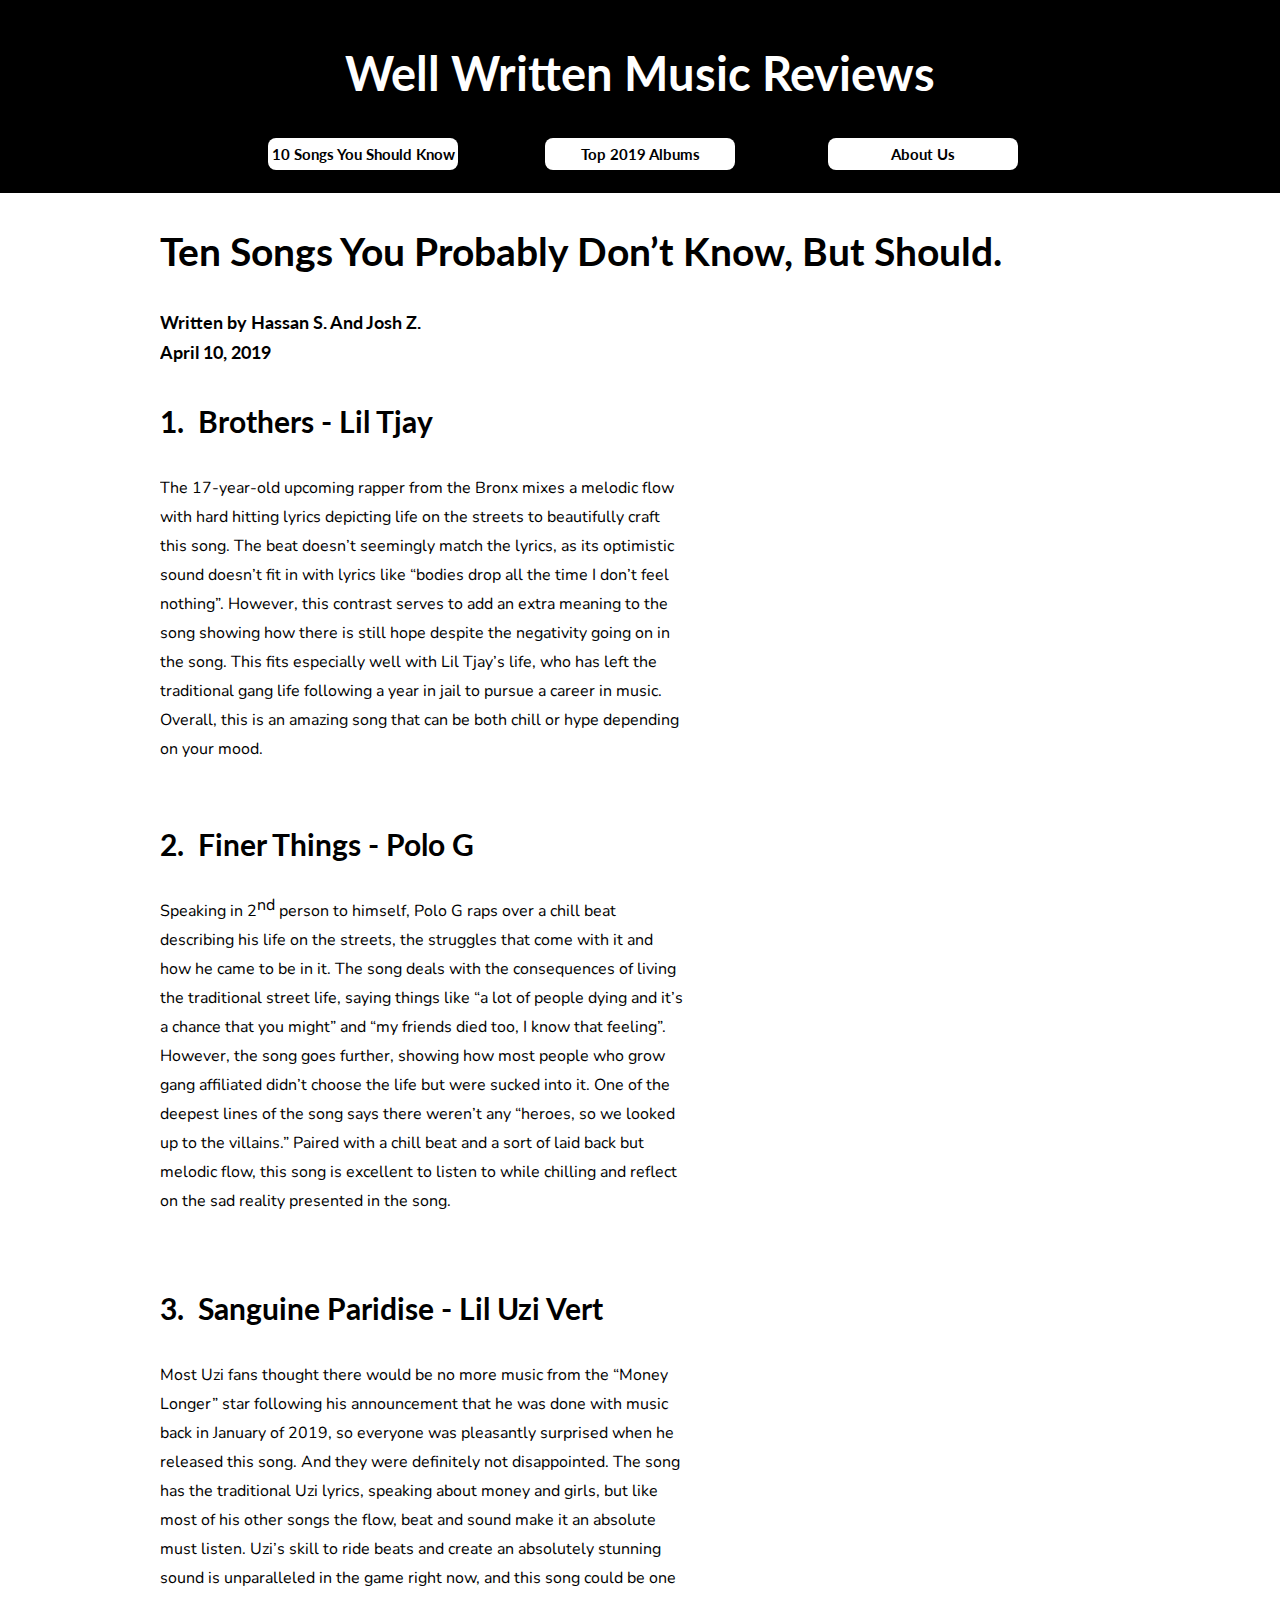
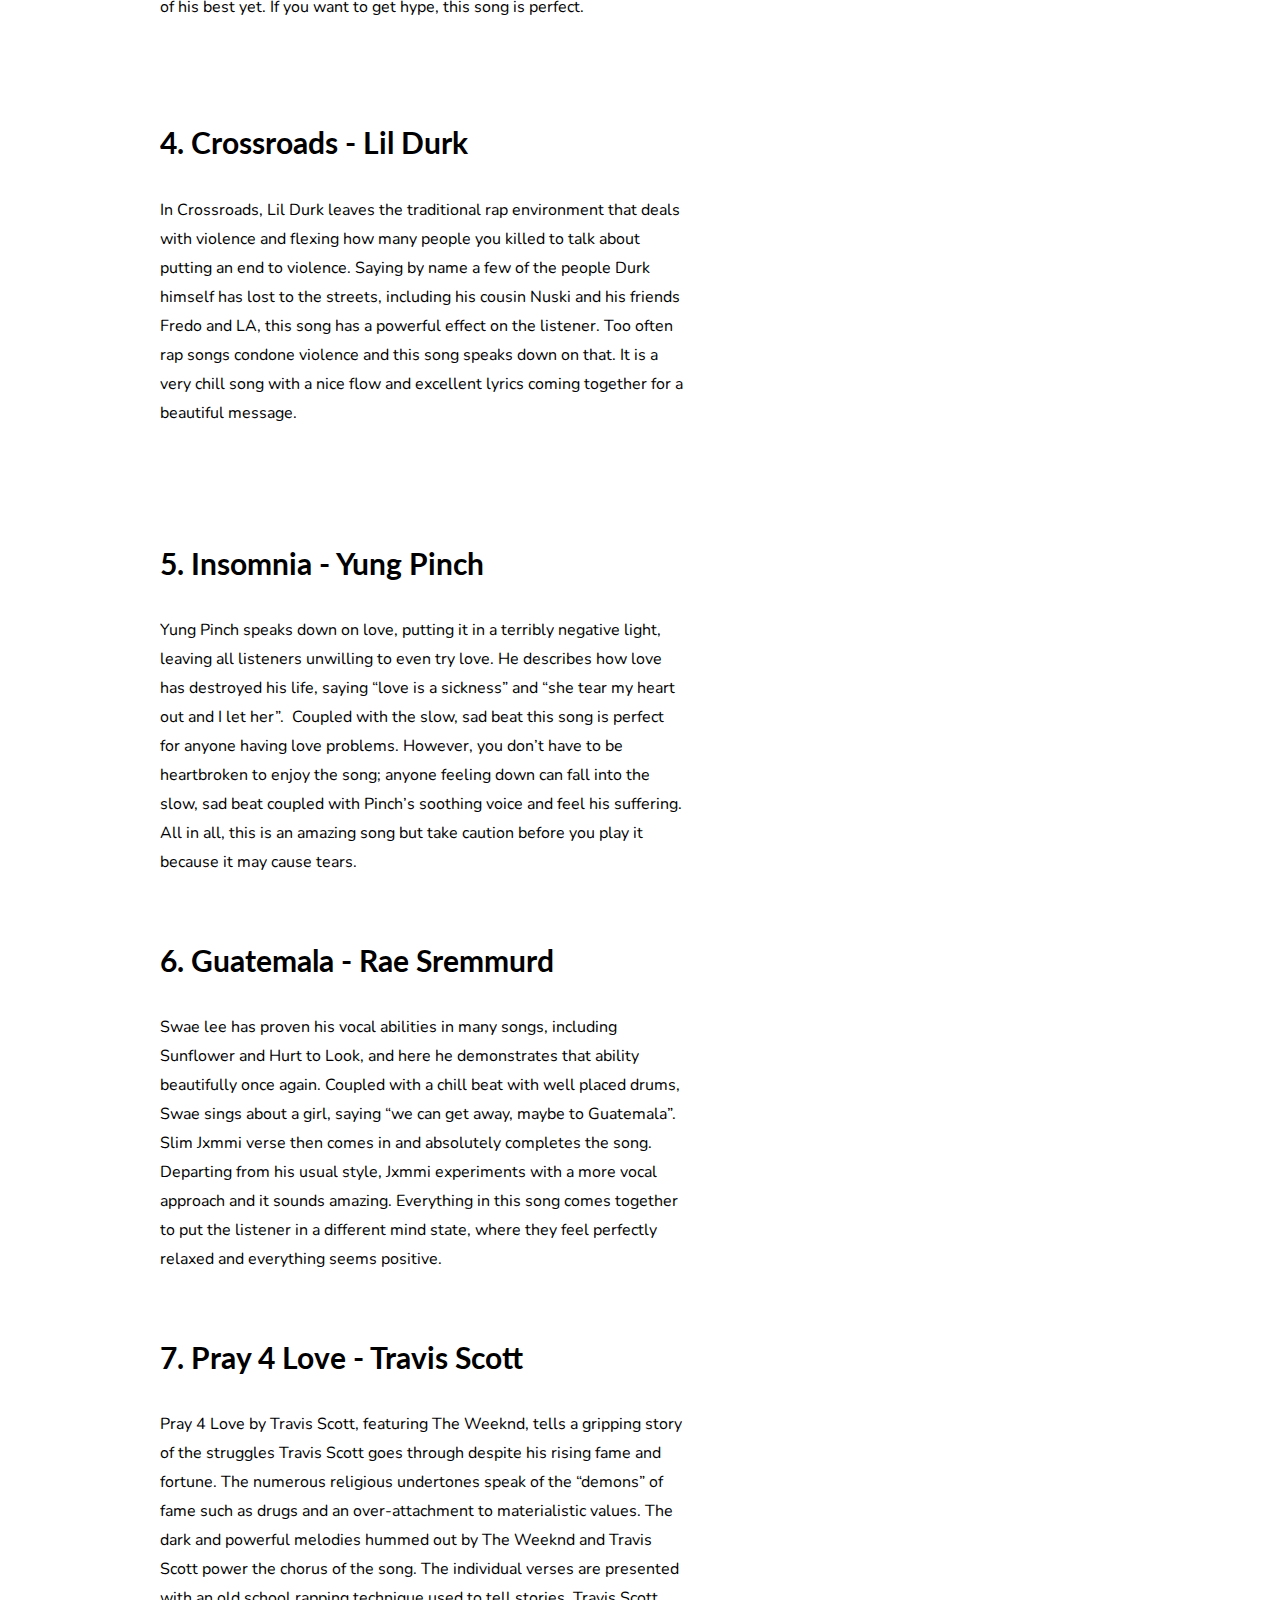
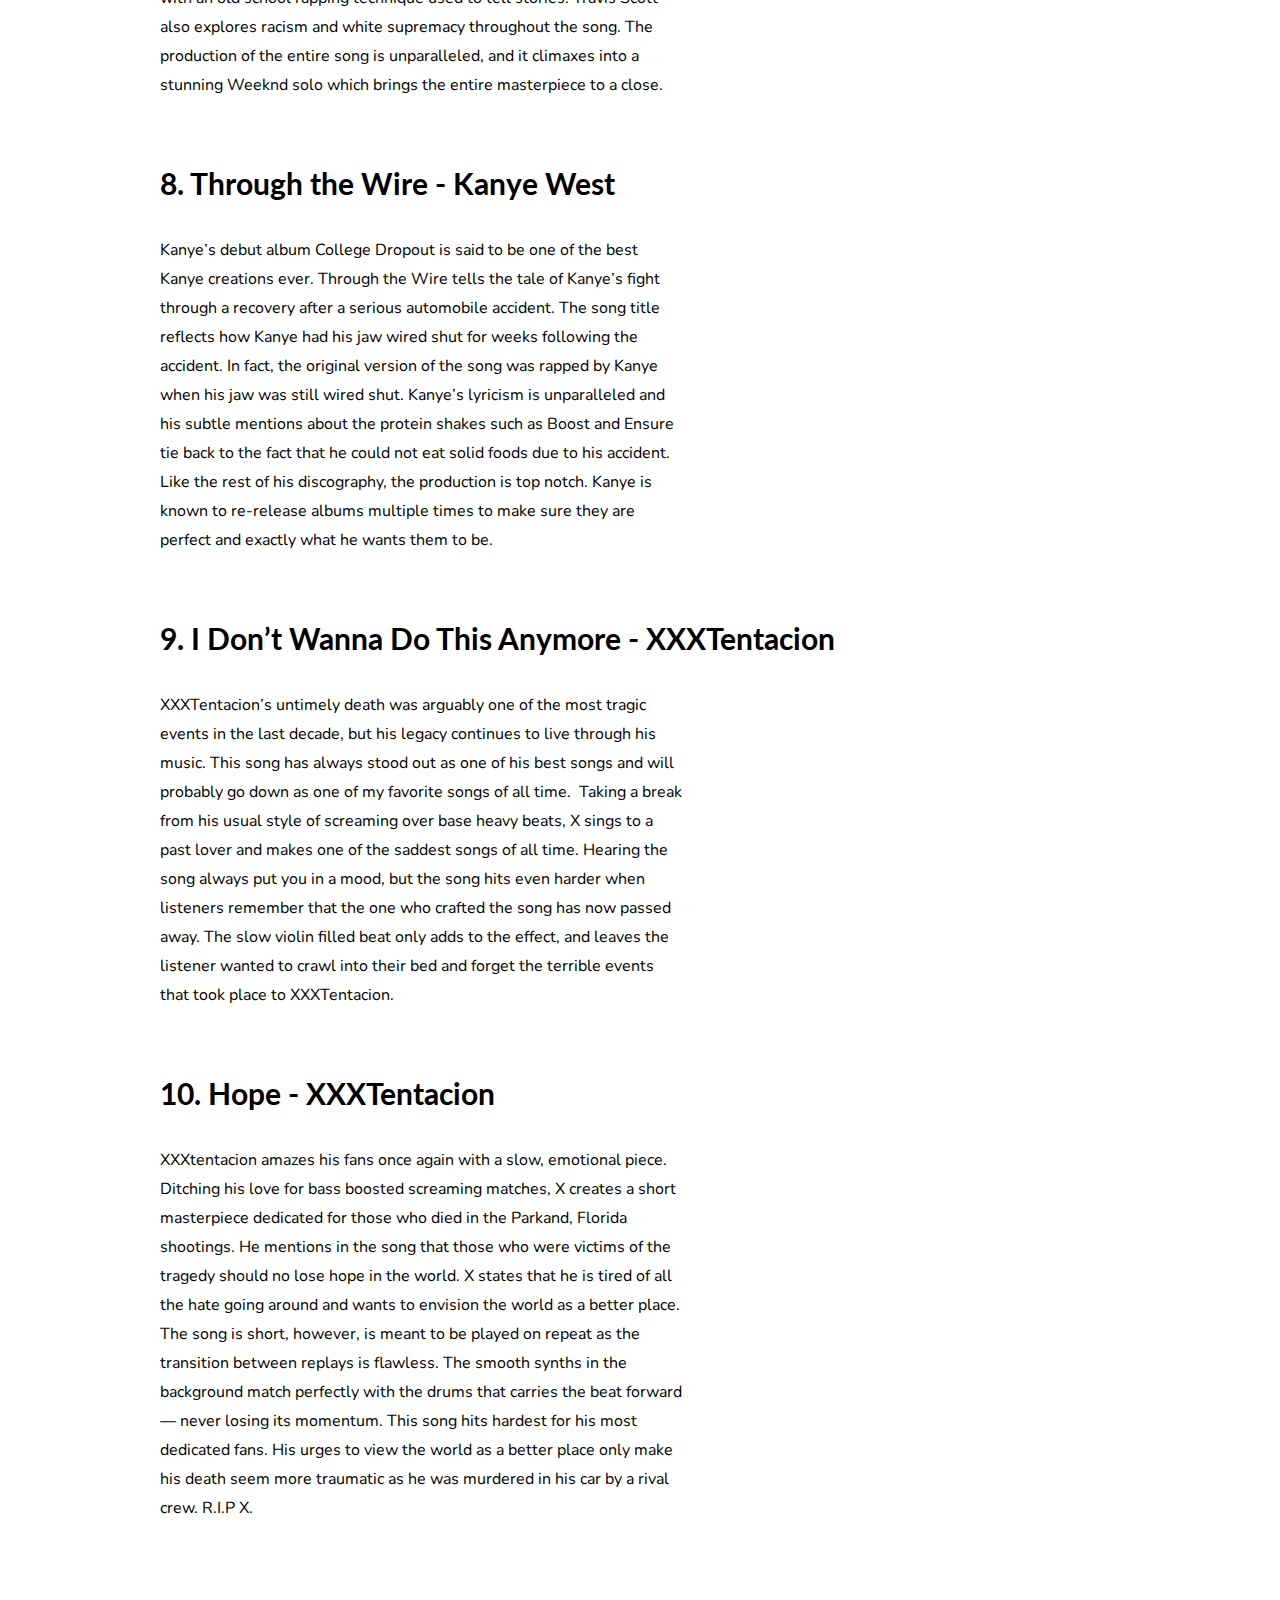
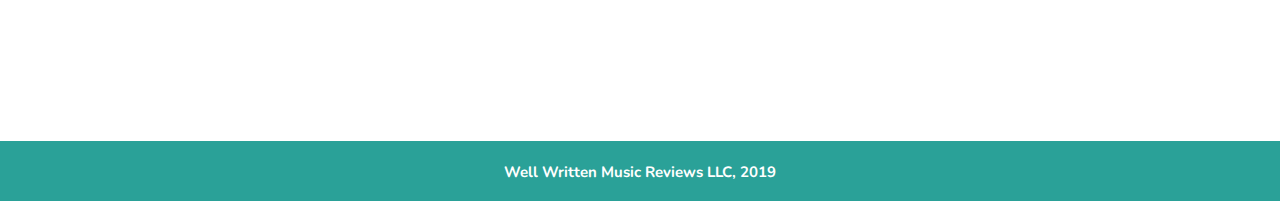
==== index.html @ f55285a4 "Add files via upload" ====
<!DOCTYPE html>
<html>
<head>
<meta charset="UTF-8">
<meta name="referrer" content="origin">
<meta name="viewport" content="width=960">
<link rel="stylesheet" type="text/css" href="https://fonts.googleapis.com/css?family=Nunito:400,700%7CLato:700&amp;subset=all">
<title>Home</title>
<link rel="stylesheet" type="text/css" href="css/site.20190430232224.css">
<!--[if lte IE 7]>
<link rel="stylesheet" type="text/css" href="css/site.20190430232224-lteIE7.css">
<![endif]-->
</head>
<body id="body">
<div class="vis pos size cont">
<div class="vis pos size cont-2">
<div class="vis pos size cont-3">
<div class="pos-2 vis-2 section">
<div class="vis-3 pos-3 size-2 cont-4">
<p class="para"><span class="font">Well Written Music Reviews</span></p>
</div>
<div class="vis pos-4 size-3 cont-5">
<div class="vis pos-5 size-4 cont-6">
<a class="button vis-4 pos-6 size-5 font-2" href="page-2.html">Top 2019 Albums</a>
</div>
<div class="vis pos-7 size-4 cont-7">
<a class="button-2 vis-4 pos-6 size-5 font-2" href="page-3.html">About Us</a>
</div>
</div>
</div>
</div>
</div>
<div class="pos-8 vis-2 section-2">
<div class="vis pos-9 size-4 cont-8">
<a class="button-3 vis-4 pos-6 size-5 font-2" href="#">10 Songs You Should Know</a>
</div>
</div>
</div>
<div class="pos-10 vis-2 section-2">
<div class="vis-3 pos-5 size-6 cont-9">
<p class="para-2"><span class="font-3">Ten Songs You Probably Don&rsquo;t Know, But Should.</span></p>
</div>
<div class="vis-3 pos-11 size-7 cont-10">
<p class="para-2"><span class="font-4">Written by Hassan S. And Josh Z.</span></p>
<p class="para-2"><span class="font-4">April 10, 2019</span></p>
</div>
<div class="vis pos-12 size-8 cont-11">
<div class="vis-3 pos-5 size-9 cont-5">
<p class="para-2"><span class="font-5">1.&nbsp; Brothers - Lil Tjay</span></p>
</div>
<div class="vis pos-13 size-10 cont-12">
<div class="vis-3 pos-5 size-11 cont-13">
<p class="para-2"><span class="font-6">The 17-year-old upcoming rapper from the Bronx mixes a melodic flow with hard hitting lyrics depicting life on the streets to beautifully craft this song. The beat doesn&rsquo;t seemingly match the lyrics, as its optimistic sound doesn&rsquo;t fit in with lyrics like &ldquo;bodies drop all the time I don&rsquo;t feel nothing&rdquo;. However, this contrast serves to add an extra meaning to the song showing how there is still hope despite the negativity going on in the song. This fits especially well with Lil Tjay&rsquo;s life, who has left the traditional gang life following a year in jail to pursue a career in music. Overall, this is an amazing song that can be both chill or hype depending on your mood.&nbsp;</span></p>
</div>
<div class="vis pos-14 size-12 cont-13">
<div class="wrapper">
<iframe allow="autoplay *; encrypted-media *;" frameborder="0" height="300" style="width:100%;max-width:400px;overflow:hidden;background:transparent;" sandbox="allow-forms allow-popups allow-same-origin allow-scripts allow-storage-access-by-user-activation allow-top-navigation-by-user-activation" src="https://embed.music.apple.com/us/album/brothers-single/1440224888"></iframe>
</div>
</div>
</div>
<div class="vis pos-15 size-13 cont-5">
<div class="vis-3 pos-5 size-9 cont-5">
<p class="para-2"><span class="font-5">2.&nbsp; Finer Things - Polo G</span></p>
</div>
<div class="vis pos-13 size-14 cont-12">
<div class="vis-3 pos-5 size-15 cont-13">
<p class="para-2"><span class="font-6">Speaking in 2</span><span class="font-8"><sup class="font-7">nd</span><span class="font-6"> person to himself, Polo G raps over a chill beat describing his life on the streets, the struggles that come with it and how he came to be in it. The song deals with the consequences of living the traditional street life, saying things like &ldquo;a lot of people dying and it&rsquo;s a chance that you might&rdquo; and &ldquo;my friends died too, I know that feeling&rdquo;. However, the song goes further, showing how most people who grow gang affiliated didn&rsquo;t choose the life but were sucked into it. One of the deepest lines of the song says there weren&rsquo;t any &ldquo;heroes, so we looked up to the villains.&rdquo; Paired with a chill beat and a sort of laid back but melodic flow, this song is excellent to listen to while chilling and reflect on the sad reality presented in the song.&nbsp;</span></p>
</div>
<div class="vis pos-14 size-12 cont-13">
<div class="wrapper">
<iframe allow="autoplay *; encrypted-media *;" frameborder="0" height="300" style="width:100%;max-width:400px;overflow:hidden;background:transparent;" sandbox="allow-forms allow-popups allow-same-origin allow-scripts allow-storage-access-by-user-activation allow-top-navigation-by-user-activation" src="https://embed.music.apple.com/us/album/finer-things-single/1443891444"></iframe>
</div>
</div>
</div>
</div>
<div class="vis pos-16 size-16 cont-5">
<div class="vis-3 pos-5 size-17 cont-5">
<p class="para-2"><span class="font-5">3.&nbsp; Sanguine Paridise - Lil Uzi Vert</span></p>
</div>
<div class="vis pos-11 size-18 cont-12">
<div class="vis-3 pos-5 size-19 cont-13">
<p class="para-2"><span class="font-6">Most Uzi fans thought there would be no more music from the &ldquo;Money Longer&rdquo; star following his announcement that he was done with music back in January of 2019, so everyone was pleasantly surprised when he released this song. And they were definitely not disappointed. The song has the traditional Uzi lyrics, speaking about money and girls, but like most of his other songs the flow, beat and sound make it an absolute must listen. Uzi&rsquo;s skill to ride beats and create an absolutely stunning sound is unparalleled in the game right now, and this song could be one of his best yet. If you want to get hype, this song is perfect.&nbsp;&nbsp;</span></p>
</div>
<div class="vis pos-14 size-12 cont-13">
<div class="wrapper">
<iframe allow="autoplay *; encrypted-media *;" frameborder="0" height="300" style="width:100%;max-width:400px;overflow:hidden;background:transparent;" sandbox="allow-forms allow-popups allow-same-origin allow-scripts allow-storage-access-by-user-activation allow-top-navigation-by-user-activation" src="https://embed.music.apple.com/us/album/sanguine-paradise-single/1459322716"></iframe>
</div>
</div>
</div>
</div>
<div class="vis pos-17 size-20 cont-5">
<div class="vis-3 pos-5 size-21 cont-5">
<p class="para-2"><span class="font-5">4. Crossroads - Lil Durk</span></p>
</div>
<div class="vis pos-11 size-22 cont-12">
<div class="vis-3 pos-5 size-23 cont-13">
<p class="para-2"><span class="font-6">In Crossroads, Lil Durk leaves the traditional rap environment that deals with violence and flexing how many people you killed to talk about putting an end to violence. Saying by name a few of the people Durk himself has lost to the streets, including his cousin Nuski and his friends Fredo and LA, this song has a powerful effect on the listener. Too often rap songs condone violence and this song speaks down on that. It is a very chill song with a nice flow and excellent lyrics coming together for a beautiful message.</span></p>
</div>
<div class="vis pos-14 size-24 cont-13">
<div class="wrapper-2">
<iframe allow="autoplay *; encrypted-media *;" frameborder="0" height="150" style="width:100%;max-width:400px;overflow:hidden;background:transparent;" sandbox="allow-forms allow-popups allow-same-origin allow-scripts allow-storage-access-by-user-activation allow-top-navigation-by-user-activation" src="https://embed.music.apple.com/us/album/crossroads/1364764132?i=1364764191"></iframe>
</div>
</div>
</div>
</div>
<div class="vis pos-18 size-16 cont-5">
<div class="vis-3 pos-5 size-17 cont-5">
<p class="para-2"><span class="font-5">5. Insomnia - Yung Pinch</span></p>
</div>
<div class="vis pos-11 size-18 cont-12">
<div class="vis-3 pos-5 size-19 cont-13">
<p class="para-2"><span class="font-6">Yung Pinch speaks down on love, putting it in a terribly negative light, leaving all listeners unwilling to even try love. He describes how love has destroyed his life, saying &ldquo;love is a sickness&rdquo; and &ldquo;she tear my heart out and I let her&rdquo;.&nbsp; Coupled with the slow, sad beat this song is perfect for anyone having love problems. However, you don&rsquo;t have to be heartbroken to enjoy the song; anyone feeling down can fall into the slow, sad beat coupled with Pinch&rsquo;s soothing voice and feel his suffering. All in all, this is an amazing song but take caution before you play it because it may cause tears.&nbsp;</span></p>
</div>
<div class="vis pos-14 size-24 cont-13">
<div class="wrapper-2">
<iframe allow="autoplay *; encrypted-media *;" frameborder="0" height="150" style="width:100%;max-width:400px;overflow:hidden;background:transparent;" sandbox="allow-forms allow-popups allow-same-origin allow-scripts allow-storage-access-by-user-activation allow-top-navigation-by-user-activation" src="https://embed.music.apple.com/us/album/insomnia/1434076411?i=1434076751"></iframe>
</div>
</div>
</div>
</div>
<div class="vis pos-5 size-16 cont-5">
<div class="vis-3 pos-5 size-17 cont-5">
<p class="para-2"><span class="font-5">6. Guatemala - Rae Sremmurd</span></p>
</div>
<div class="vis pos-11 size-18 cont-12">
<div class="vis-3 pos-5 size-19 cont-13">
<p class="para-2"><span class="font-6">Swae lee has proven his vocal abilities in many songs, including Sunflower and Hurt to Look, and here he demonstrates that ability beautifully once again. Coupled with a chill beat with well placed drums, Swae sings about a girl, saying &ldquo;we can get away, maybe to Guatemala&rdquo;. Slim Jxmmi verse then comes in and absolutely completes the song. Departing from his usual style, Jxmmi experiments with a more vocal approach and it sounds amazing. Everything in this song comes together to put the listener in a different mind state, where they feel perfectly relaxed and everything seems positive.&nbsp;&nbsp;&nbsp;</span></p>
</div>
<div class="vis pos-14 size-24 cont-13">
<div class="wrapper-2">
<iframe allow="autoplay *; encrypted-media *;" frameborder="0" height="150" style="width:100%;max-width:400px;overflow:hidden;background:transparent;" sandbox="allow-forms allow-popups allow-same-origin allow-scripts allow-storage-access-by-user-activation allow-top-navigation-by-user-activation" src="https://embed.music.apple.com/us/album/guatemala-from-swaecation/1377930561?i=1377930899"></iframe>
</div>
</div>
</div>
</div>
<div class="vis pos-5 size-25 cont-5">
<div class="vis-3 pos-5 size-17 cont-5">
<p class="para-2"><span class="font-5">7. Pray 4 Love - Travis Scott</span></p>
</div>
<div class="vis pos-11 size-26 cont-12">
<div class="vis-3 pos-5 size-27 cont-13">
<p class="para-2"><span class="font-6">Pray 4 Love by Travis Scott, featuring The Weeknd, tells a gripping story of the struggles Travis Scott goes through despite his rising fame and fortune. The numerous religious undertones speak of the &ldquo;demons&rdquo; of fame such as drugs and an over-attachment to materialistic values. The dark and powerful melodies hummed out by The Weeknd and Travis Scott power the chorus of the song. The individual verses are presented with an old school rapping technique used to tell stories. Travis Scott also explores racism and white supremacy throughout the song. The production of the entire song is unparalleled, and it climaxes into a stunning Weeknd solo which brings the entire masterpiece to a close.</span></p>
</div>
<div class="vis pos-14 size-24 cont-13">
<div class="wrapper-2">
<iframe allow="autoplay *; encrypted-media *;" frameborder="0" height="150" style="width:100%;max-width:400px;overflow:hidden;background:transparent;" sandbox="allow-forms allow-popups allow-same-origin allow-scripts allow-storage-access-by-user-activation allow-top-navigation-by-user-activation" src="https://embed.music.apple.com/us/album/pray-4-love-feat-the-weeknd/1456176981?i=1456177231"></iframe>
</div>
</div>
</div>
</div>
<div class="vis pos-5 size-28 cont-5">
<div class="vis-3 pos-5 size-17 cont-5">
<p class="para-2"><span class="font-5">8. Through the Wire - Kanye West</span></p>
</div>
<div class="vis pos-11 size-29 cont-12">
<div class="vis-3 pos-5 size-30 cont-13">
<p class="para-2"><span class="font-6">Kanye&rsquo;s debut album College Dropout is said to be one of the best Kanye creations ever. Through the Wire tells the tale of Kanye&rsquo;s fight through a recovery after a serious automobile accident. The song title reflects how Kanye had his jaw wired shut for weeks following the accident. In fact, the original version of the song was rapped by Kanye when his jaw was still wired shut. Kanye&rsquo;s lyricism is unparalleled and his subtle mentions about the protein shakes such as Boost and Ensure tie back to the fact that he could not eat solid foods due to his accident. Like the rest of his discography, the production is top notch. Kanye is known to re-release albums multiple times to make sure they are perfect and exactly what he wants them to be.</span></p>
</div>
<div class="vis pos-14 size-24 cont-13">
<div class="wrapper-2">
<iframe allow="autoplay *; encrypted-media *;" frameborder="0" height="150" style="width:100%;max-width:400px;overflow:hidden;background:transparent;" sandbox="allow-forms allow-popups allow-same-origin allow-scripts allow-storage-access-by-user-activation allow-top-navigation-by-user-activation" src="https://embed.music.apple.com/us/album/through-the-wire/1412872568?i=1412873613"></iframe>
</div>
</div>
</div>
</div>
<div class="vis pos-5 size-28 cont-5">
<div class="vis pos-5 size-28 cont-12">
<div class="vis pos-5 size-31 colwrapper">
<div class="vis-3 pos-5 size-32 cont-14">
<p class="para-2"><span class="font-5">9. I Don&rsquo;t Wanna Do This Anymore - XXXTentacion</span></p>
</div>
<div class="vis-3 pos-19 size-30 cont-15">
<p class="para-2"><span class="font-6">XXXTentacion&rsquo;s untimely death was arguably one of the most tragic events in the last decade, but his legacy continues to live through his music. This song has always stood out as one of his best songs and will probably go down as one of my favorite songs of all time.&nbsp; Taking a break from his usual style of screaming over base heavy beats, X sings to a past lover and makes one of the saddest songs of all time. Hearing the song always put you in a mood, but the song hits even harder when listeners remember that the one who crafted the song has now passed away. The slow violin filled beat only adds to the effect, and leaves the listener wanted to crawl into their bed and forget the terrible events that took place to XXXTentacion.</span></p>
</div>
</div>
<div class="vis pos-20 size-24 cont-16">
<div class="wrapper-2">
<iframe allow="autoplay *; encrypted-media *;" frameborder="0" height="150" style="width:100%;max-width:400px;overflow:hidden;background:transparent;" sandbox="allow-forms allow-popups allow-same-origin allow-scripts allow-storage-access-by-user-activation allow-top-navigation-by-user-activation" src="https://embed.music.apple.com/us/album/i-dont-wanna-do-this-anymore/1321744873?i=1321744886"></iframe>
</div>
</div>
</div>
</div>
<div class="vis pos-5 size-33 cont-5">
<div class="vis pos-5 size-33 cont-12">
<div class="vis pos-5 size-34 colwrapper">
<div class="vis-3 pos-5 size-35 cont-17">
<p class="para-2"><span class="font-5">10. Hope - XXXTentacion</span></p>
</div>
<div class="vis-3 pos-19 size-36 cont-18">
<p class="para-2"><span class="font-6">XXXtentacion amazes his fans once again with a slow, emotional piece. Ditching his love for bass boosted screaming matches, X creates a short masterpiece dedicated for those who died in the Parkand, Florida shootings. He mentions in the song that those who were victims of the tragedy should no lose hope in the world. X states that he is tired of all the hate going around and wants to envision the world as a better place. The song is short, however, is meant to be played on repeat as the transition between replays is flawless. The smooth synths in the background match perfectly with the drums that carries the beat forward &mdash; never losing its momentum. This song hits hardest for his most dedicated fans. His urges to view the world as a better place only make his death seem more traumatic as he was murdered in his car by a rival crew. R.I.P X.</span></p>
</div>
</div>
<div class="vis pos-21 size-24 cont-13">
<div class="wrapper-2">
<iframe allow="autoplay *; encrypted-media *;" frameborder="0" height="150" style="width:100%;max-width:400px;overflow:hidden;background:transparent;" sandbox="allow-forms allow-popups allow-same-origin allow-scripts allow-storage-access-by-user-activation allow-top-navigation-by-user-activation" src="https://embed.music.apple.com/us/album/hope/1359292515?i=1359294066"></iframe>
</div>
</div>
</div>
</div>
</div>
</div>
<div class="vis pos-22 size-37 cont-19">
<div class="pos-23 vis-2 section">
<div class="vis-3 pos-24 size-38 cont-20">
<p class="para"><span class="font-9">Well Written Music Reviews LLC, 2019</span></p>
</div>
</div>
</div>
<script type="text/javascript" src="js/jquery.js"></script>
<script type="text/javascript" src="js/index.20190430232224.js"></script>
<script type="text/javascript">
var ver=RegExp(/Mozilla\/5\.0 \(Linux; .; Android ([\d.]+)/).exec(navigator.userAgent);if(ver&&parseFloat(ver[1])<5){document.getElementsByTagName('body')[0].className+=' whitespacefix';}
</script>
</body>
</html>
---- css/site.20190430232224.css ----
html{font-family:sans-serif;-ms-text-size-adjust:100%;-webkit-text-size-adjust:100%}body{margin:0}audio,video{display:inline-block;vertical-align:baseline}audio:not([controls]){display:none;height:0}[hidden],template{display:none}a{background:0 0}a:active,a:hover{outline:0}b,strong{font-weight:700}dfn{font-style:italic}h1{font-size:2em;margin:.67em 0}img{border:0}svg:not(:root){overflow:hidden}button,input,optgroup,select,textarea{color:inherit;font:inherit;margin:0}button{overflow:visible}button,select{text-transform:none}button,html input[type=button],input[type=submit]{-webkit-appearance:button;cursor:pointer;box-sizing:border-box}input[type=text]{-webkit-appearance:none;appearance: none;box-sizing:border-box}button[disabled],html input[disabled]{cursor:default}button::-moz-focus-inner,input::-moz-focus-inner{border:0;padding:0}input{line-height:normal}input[type=checkbox],input[type=radio]{box-sizing:border-box;padding:0}input[type=number]::-webkit-inner-spin-button,input[type=number]::-webkit-outer-spin-button{height:auto}input[type=search]{-webkit-appearance:textfield;-moz-box-sizing:content-box;-webkit-box-sizing:content-box;box-sizing:content-box}input[type=search]::-webkit-search-cancel-button,input[type=search]::-webkit-search-decoration{-webkit-appearance:none}textarea{overflow:auto;box-sizing:border-box;border-color:#ddd}optgroup{font-weight:700}table{border-collapse:collapse;border-spacing:0}td,th{padding:0}

body,div{font-size:0;}
p, span,h1,h2,h3,h4,h5,h6{margin:0;word-spacing:normal;word-wrap:break-word;-ms-word-wrap:break-word;pointer-events:auto;}
sup{font-size:inherit;vertical-align:baseline;position:relative;top:-0.4em;}
sub{font-size:inherit;vertical-align:baseline;position:relative;top:0.4em;}
ul{display:block;word-spacing:normal;word-wrap:break-word;list-style-type:none;margin:0;-moz-padding-start:0;-khtml-padding-start:0;-webkit-padding-start:0;-o-padding-start:0;-padding-start:0;-webkit-margin-before:0;-webkit-margin-after:0;}
li{display:block;}
li p{-webkit-touch-callout:none;-webkit-user-select:none;-khtml-user-select::none;-moz-user-select:none;-ms-user-select:none;-o-user-select:none;user-select:none;}
form{display:inline-block;}
a{text-decoration:inherit;color:inherit;-webkit-tap-highlight-color:rgba(0,0,0,0);}
textarea{resize:none;}
.shm-l{float:left;clear:left;}
.shm-r{float:right;clear:right;}
.whitespacefix{word-spacing:-1px;}
video:not(#video_background):not(.videoinline){width:100%;max-width:900px;}
video:-webkit-full-screen{max-width:100% !important;}
video:-moz-full-screen{max-width:100% !important;}
video:-ms-fullscreen{max-width:100% !important;}
video:fullscreen{max-width:100% !important;}
.player1.fullscreen1-active video{max-width:100% !important;}
html { -webkit-font-smoothing: antialiased; -moz-osx-font-smoothing: grayscale; }
#body{background-color:rgb(255,255,255);}
.vis{display:inline-block;vertical-align:top;}
.pos{position:relative;margin-top:0;}
.size{width:100%;min-width:960px;min-height:193px;}
.cont{z-index:1;}
.cont-2{z-index:44;}
.cont-3{z-index:45;pointer-events:none;border:0;background-color:rgb(0,0,0);}
.pos-2{position:relative;margin-top:34px;}
.vis-2{display:block;vertical-align:top;}
.section{min-width:960px;width:960px;margin-left:auto;margin-right:auto;}
.vis-3{display:inline-block;vertical-align:top;overflow:hidden;}
.pos-3{position:relative;margin-left:175px;margin-top:0;}
.size-2{min-width:610px;width:610px;min-height:96px;height:96px;}
.cont-4{z-index:46;pointer-events:auto;}
.para{padding-top:0;text-indent:0;padding-right:0;text-align:center;}
.font{font-family:Lato;font-size:47px;font-weight:700;font-style:normal;text-decoration:none;text-transform:none;color:rgb(255,255,255);background-color:initial;line-height:79px;letter-spacing:normal;text-shadow:none;}
.pos-4{position:relative;margin-left:385px;margin-top:8px;}
.size-3{min-width:473px;width:473px;min-height:32px;}
.pos-5{position:relative;margin-left:0;margin-top:0;}
.size-4{min-width:190px;width:190px;min-height:32px;}
.cont-6{z-index:47;pointer-events:auto;}
.button{border:0;-webkit-border-radius:8px;-moz-border-radius:8px;border-radius:8px;background-color:rgb(255,255,255);}
.button:hover{background-color:rgb(38,139,210);border-color:rgb(0,0,0);color:rgb(255,255,255);}
.button:active{background-color:rgb(38,139,210);border-color:rgb(0,0,0);color:rgb(255,255,255);}
.vis-4{display:inline-block;overflow:hidden;outline:0;}
.size-5{width:190px;height:18px;}
.font-2{font-family:Lato;font-size:15px;font-weight:700;font-style:normal;text-decoration:none;text-transform:none;color:rgb(0,0,0);line-height:initial;letter-spacing:normal;text-shadow:none;text-indent:0;text-align:center;padding-top:7px;padding-bottom:7px;margin-top:0;margin-bottom:0;}
.pos-7{position:relative;margin-left:93px;margin-top:0;}
.cont-7{z-index:48;pointer-events:auto;}
.button-2{border:0;-webkit-border-radius:8px;-moz-border-radius:8px;border-radius:8px;background-color:rgb(255,255,255);}
.button-2:hover{background-color:rgb(42,161,152);border-color:rgb(0,0,0);color:rgb(255,255,255);}
.button-2:active{background-color:rgb(42,161,152);border-color:rgb(0,0,0);color:rgb(255,255,255);}
.pos-8{position:relative;margin-top:-55px;}
.section-2{pointer-events:none;min-width:960px;width:960px;margin-left:auto;margin-right:auto;}
.pos-9{position:relative;margin-left:108px;margin-top:0;}
.cont-8{z-index:49;pointer-events:auto;}
.button-3{border:0;-webkit-border-radius:8px;-moz-border-radius:8px;border-radius:8px;background-color:rgb(255,255,255);}
.button-3:hover{background-color:rgb(108,113,196);border-color:rgb(0,0,0);color:rgb(255,255,255);}
.button-3:active{background-color:rgb(108,113,196);border-color:rgb(0,0,0);color:rgb(255,255,255);}
.pos-10{position:relative;margin-top:25px;}
.size-6{min-width:880px;width:880px;min-height:70px;height:70px;}
.cont-9{z-index:43;pointer-events:auto;}
.para-2{padding-top:0;text-indent:0;padding-right:0;text-align:left;}
.font-3{font-family:Lato;font-size:39px;font-weight:700;font-style:normal;text-decoration:none;text-transform:none;color:rgb(0,0,0);background-color:initial;line-height:66px;letter-spacing:normal;text-shadow:none;}
.pos-11{position:relative;margin-left:0;margin-top:19px;}
.size-7{min-width:276px;width:276px;min-height:71px;height:71px;}
.cont-10{z-index:2;pointer-events:auto;}
.font-4{font-family:Lato;font-size:18px;font-weight:700;font-style:normal;text-decoration:none;text-transform:none;color:rgb(0,0,0);background-color:initial;line-height:30px;letter-spacing:normal;text-shadow:none;}
.pos-12{position:relative;margin-left:0;margin-top:18px;}
.size-8{min-width:950px;width:950px;min-height:4356px;}
.cont-11{z-index:3;pointer-events:auto;}
.size-9{min-width:320px;width:320px;min-height:56px;height:56px;}
.font-5{font-family:Lato;font-size:30px;font-weight:700;font-style:normal;text-decoration:none;text-transform:none;color:rgb(0,0,0);background-color:initial;line-height:50px;letter-spacing:normal;text-shadow:none;}
.pos-13{position:relative;margin-left:0;margin-top:22px;}
.size-10{min-width:950px;width:950px;min-height:300px;}
.cont-12{pointer-events:none;}
.size-11{min-width:523px;width:523px;min-height:300px;height:300px;}
.cont-13{pointer-events:auto;}
.font-6{font-family:Nunito;font-size:16px;font-weight:400;font-style:normal;text-decoration:none;text-transform:none;color:rgb(0,0,0);background-color:initial;line-height:29px;letter-spacing:normal;text-shadow:none;}
.pos-14{position:relative;margin-left:27px;margin-top:0;}
.size-12{min-width:400px;width:400px;min-height:300px;}
.wrapper{font-size:15px;line-height:1.4;height:300px;}
.wrapper div, .wrapper p, .wrapper a{font-size:15px;line-height:1.4;}
.wrapper input{font-size:15px;line-height:1.4;margin:3px 2px 3px 2px;}
.pos-15{position:relative;margin-left:0;margin-top:45px;}
.size-13{min-width:950px;width:950px;min-height:429px;}
.size-14{min-width:950px;width:950px;min-height:351px;}
.size-15{min-width:523px;width:523px;min-height:351px;height:351px;}
.font-7{background-color:initial;}
.font-8{font-family:Nunito;font-size:16px;font-weight:400;font-style:normal;text-decoration:none;text-transform:none;color:rgb(0,0,0);line-height:29px;letter-spacing:normal;text-shadow:none;}
.wrapper div, .wrapper p, .wrapper a{font-size:15px;line-height:1.4;}
.wrapper input{font-size:15px;line-height:1.4;margin:3px 2px 3px 2px;}
.pos-16{position:relative;margin-left:0;margin-top:35px;}
.size-16{min-width:950px;width:950px;min-height:397px;}
.size-17{min-width:458px;width:458px;min-height:59px;height:59px;}
.size-18{min-width:950px;width:950px;min-height:319px;}
.size-19{min-width:523px;width:523px;min-height:319px;height:319px;}
.wrapper div, .wrapper p, .wrapper a{font-size:15px;line-height:1.4;}
.wrapper input{font-size:15px;line-height:1.4;margin:3px 2px 3px 2px;}
.pos-17{position:relative;margin-left:0;margin-top:37px;}
.size-20{min-width:950px;width:950px;min-height:404px;}
.size-21{min-width:458px;width:458px;min-height:60px;height:60px;}
.size-22{min-width:950px;width:950px;min-height:325px;}
.size-23{min-width:523px;width:523px;min-height:325px;height:325px;}
.size-24{min-width:400px;width:400px;min-height:150px;}
.wrapper-2{font-size:15px;line-height:1.4;height:150px;}
.wrapper-2 div, .wrapper-2 p, .wrapper-2 a{font-size:15px;line-height:1.4;}
.wrapper-2 input{font-size:15px;line-height:1.4;margin:3px 2px 3px 2px;}
.pos-18{position:relative;margin-left:0;margin-top:17px;}
.wrapper-2 div, .wrapper-2 p, .wrapper-2 a{font-size:15px;line-height:1.4;}
.wrapper-2 input{font-size:15px;line-height:1.4;margin:3px 2px 3px 2px;}
.wrapper-2 div, .wrapper-2 p, .wrapper-2 a{font-size:15px;line-height:1.4;}
.wrapper-2 input{font-size:15px;line-height:1.4;margin:3px 2px 3px 2px;}
.size-25{min-width:950px;width:950px;min-height:426px;}
.size-26{min-width:950px;width:950px;min-height:348px;}
.size-27{min-width:523px;width:523px;min-height:348px;height:348px;}
.wrapper-2 div, .wrapper-2 p, .wrapper-2 a{font-size:15px;line-height:1.4;}
.wrapper-2 input{font-size:15px;line-height:1.4;margin:3px 2px 3px 2px;}
.size-28{min-width:950px;width:950px;min-height:455px;}
.size-29{min-width:950px;width:950px;min-height:377px;}
.size-30{min-width:523px;width:523px;min-height:377px;height:377px;}
.wrapper-2 div, .wrapper-2 p, .wrapper-2 a{font-size:15px;line-height:1.4;}
.wrapper-2 input{font-size:15px;line-height:1.4;margin:3px 2px 3px 2px;}
.size-31{min-width:772px;width:772px;min-height:455px;}
.colwrapper{line-height:0;}
.size-32{min-width:772px;width:772px;min-height:100px;height:100px;}
.cont-14{z-index:36;pointer-events:auto;}
.pos-19{position:relative;margin-left:0;margin-top:-22px;}
.cont-15{z-index:38;pointer-events:auto;}
.pos-20{position:relative;margin-left:550px;margin-top:-377px;}
.cont-16{z-index:37;pointer-events:auto;}
.wrapper-2 div, .wrapper-2 p, .wrapper-2 a{font-size:15px;line-height:1.4;}
.wrapper-2 input{font-size:15px;line-height:1.4;margin:3px 2px 3px 2px;}
.size-33{min-width:950px;width:950px;min-height:484px;}
.size-34{min-width:523px;width:523px;min-height:484px;}
.size-35{min-width:458px;width:458px;min-height:100px;height:100px;}
.cont-17{z-index:40;pointer-events:auto;}
.size-36{min-width:523px;width:523px;min-height:406px;height:406px;}
.cont-18{z-index:42;pointer-events:auto;}
.pos-21{position:relative;margin-left:27px;margin-top:78px;}
.wrapper-2 div, .wrapper-2 p, .wrapper-2 a{font-size:15px;line-height:1.4;}
.wrapper-2 input{font-size:15px;line-height:1.4;margin:3px 2px 3px 2px;}
.pos-22{position:relative;margin-top:189px;}
.size-37{width:100%;min-width:960px;min-height:60px;}
.cont-19{z-index:50;pointer-events:none;border:0;background-color:rgb(42,161,152);}
.pos-23{position:relative;margin-top:17px;}
.pos-24{position:relative;margin-left:314px;margin-top:0;}
.size-38{min-width:332px;width:332px;min-height:38px;height:38px;}
.cont-20{z-index:51;pointer-events:auto;}
.font-9{font-family:Nunito;font-size:15px;font-weight:700;font-style:normal;text-decoration:none;text-transform:none;color:rgb(255,255,255);background-color:initial;line-height:28px;letter-spacing:normal;text-shadow:none;}
.cont-21{z-index:2;}
.cont-22{z-index:3;pointer-events:none;border:0;background-color:rgb(0,0,0);}
.cont-23{z-index:4;pointer-events:auto;}
.cont-24{z-index:5;pointer-events:auto;}
.cont-25{z-index:6;pointer-events:auto;}
.cont-26{z-index:7;pointer-events:auto;}
.pos-25{position:relative;margin-top:-193px;}
.cont-27{z-index:8;}
.cont-28{z-index:9;}
.cont-29{z-index:10;pointer-events:none;border:0;background-color:rgb(0,0,0);}
.cont-30{z-index:11;pointer-events:auto;}
.cont-31{z-index:12;pointer-events:auto;}
.cont-32{z-index:13;pointer-events:auto;}
.cont-33{z-index:14;pointer-events:auto;}
.pos-26{position:relative;margin-top:46px;}
.pos-27{position:relative;margin-left:180px;margin-top:0;}
.size-39{min-width:600px;width:600px;min-height:162px;height:162px;}
.cont-34{z-index:15;pointer-events:auto;}
.font-10{font-family:Lato;font-size:56px;font-weight:400;font-style:normal;text-decoration:none;text-transform:none;color:rgb(0,0,0);background-color:initial;line-height:94px;letter-spacing:normal;text-shadow:none;}
.pos-28{position:relative;margin-top:35px;}
.size-40{min-width:600px;width:600px;min-height:294px;height:294px;}
.cont-35{z-index:8;pointer-events:auto;}
.font-11{font-family:Lato;font-size:25px;font-weight:700;font-style:normal;text-decoration:none;text-transform:none;color:rgb(0,0,0);background-color:initial;line-height:42px;letter-spacing:normal;text-shadow:none;}
.pos-29{position:relative;margin-left:275px;margin-top:72px;}
.size-41{min-width:685px;width:685px;min-height:260px;height:260px;}
.cont-36{z-index:9;pointer-events:auto;}
.para-3{padding-top:0;text-indent:0;padding-right:0;text-align:right;}
.font-12{font-family:Lato;font-size:20px;font-weight:700;font-style:normal;text-decoration:none;text-transform:none;color:rgb(0,0,0);background-color:initial;line-height:34px;letter-spacing:normal;text-shadow:none;}
---- css/site.20190430232224-lteIE7.css ----
.vis{*display:inline;zoom:1;}
.vis-2{*display:block;zoom:1;}
.vis-3{*display:inline;zoom:1;}
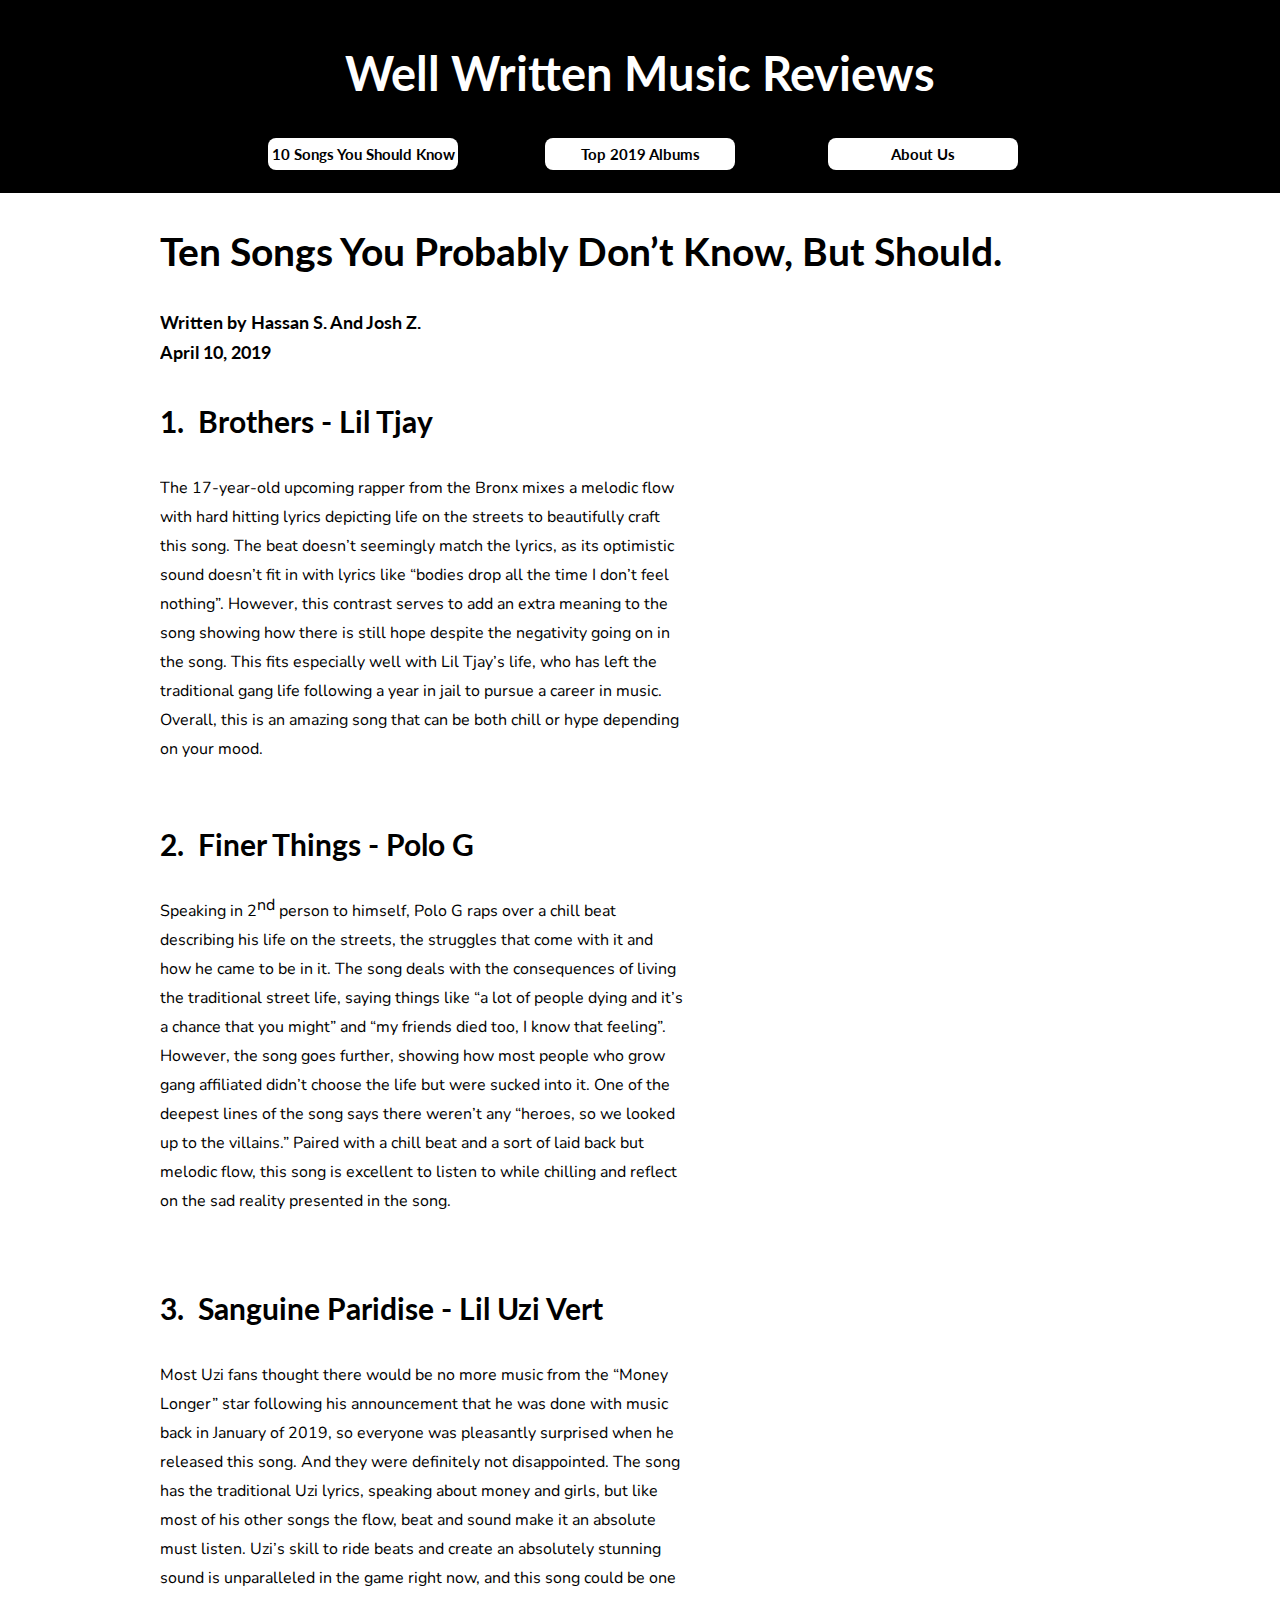
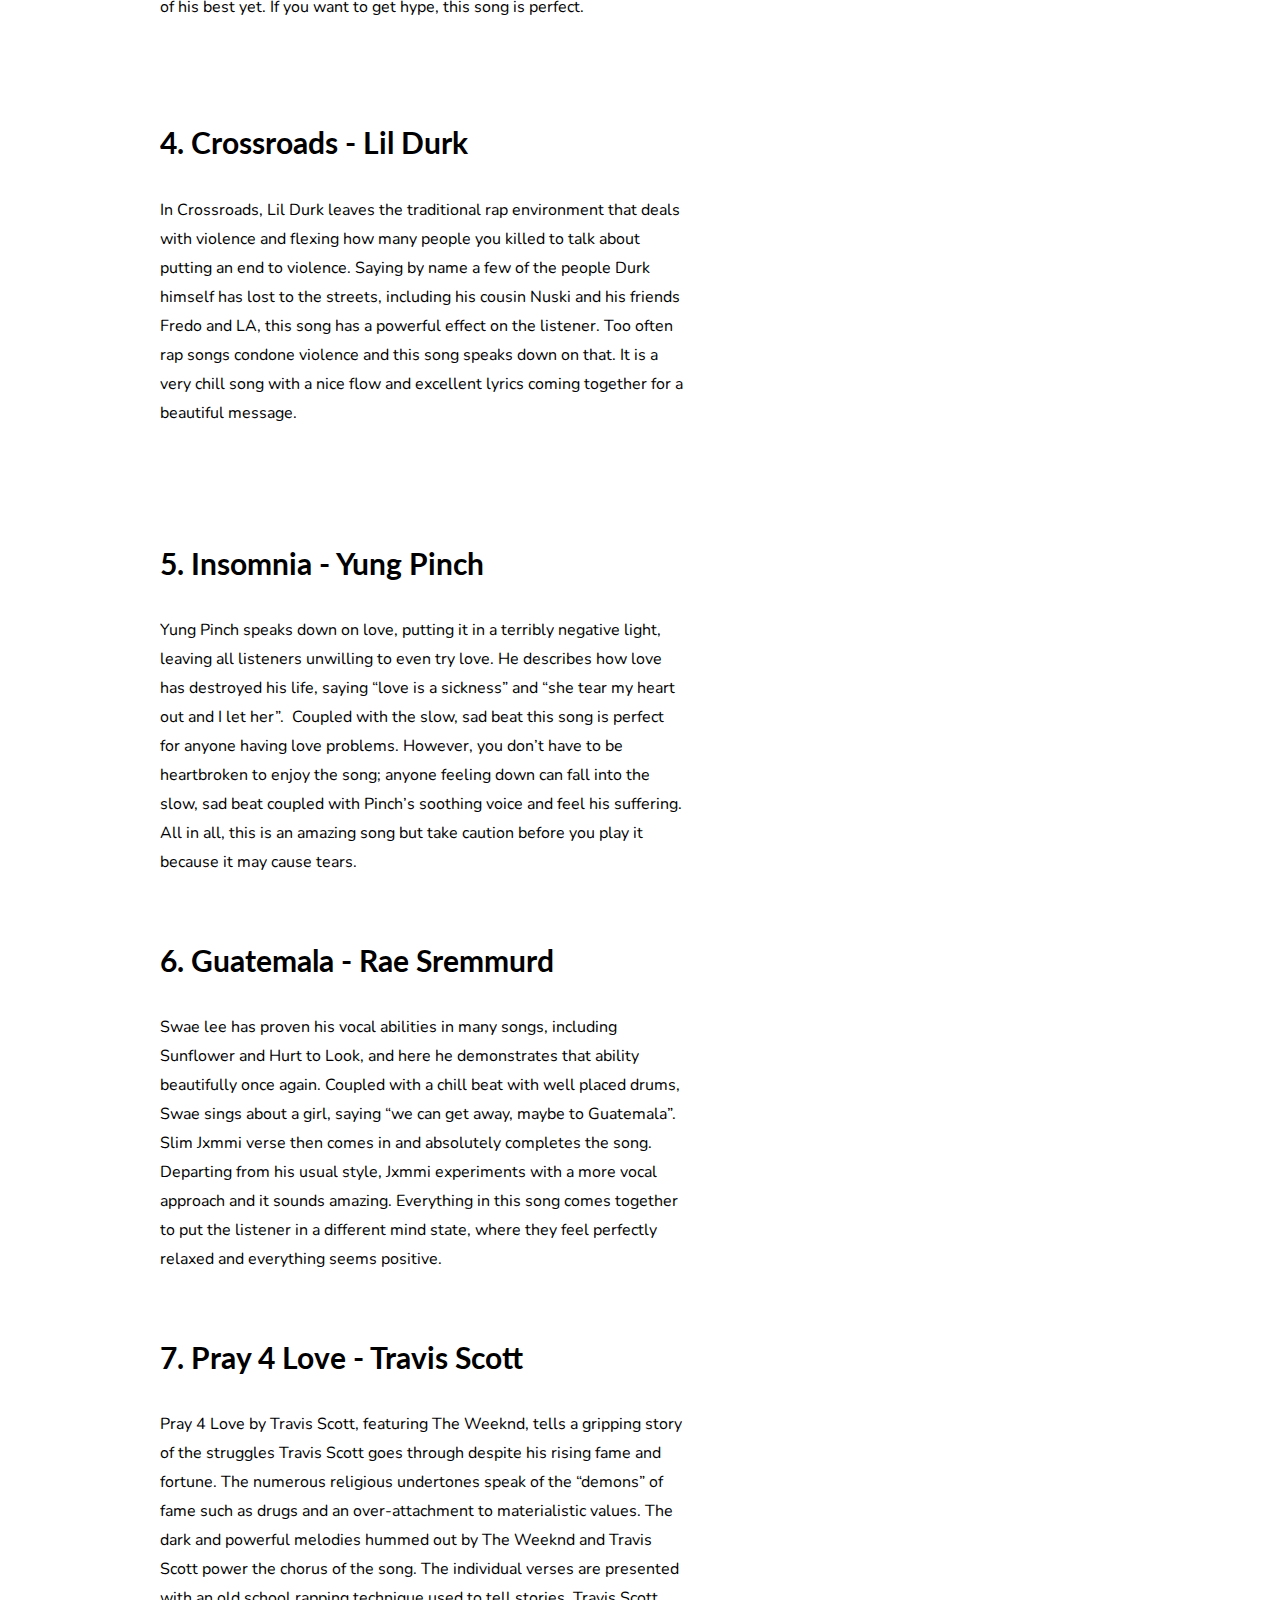
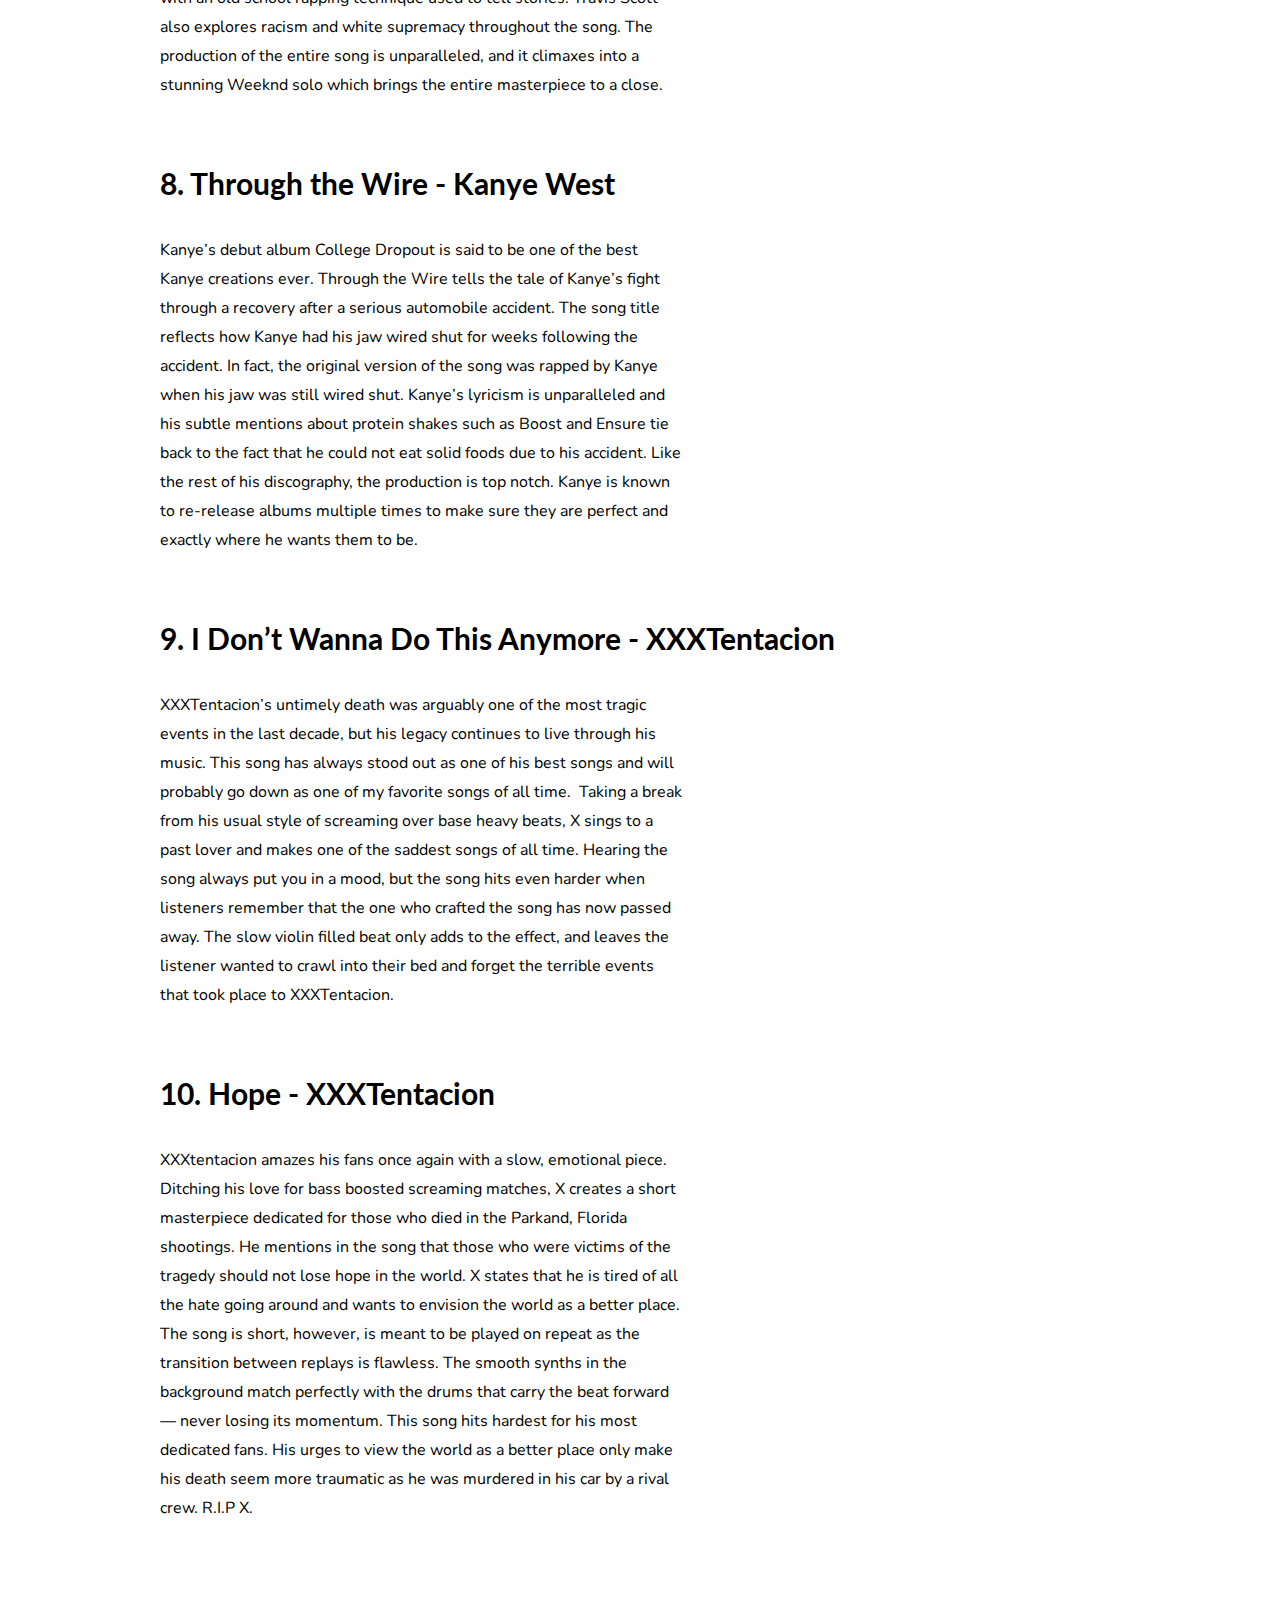
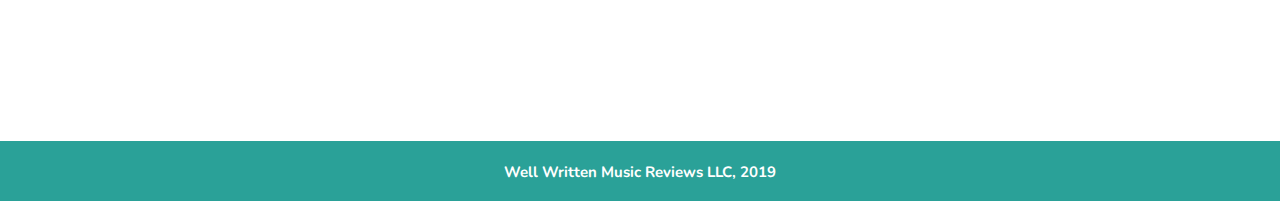
==== commit 498e16f8: "Add files via upload" ====
--- a/index.html
+++ b/index.html
@@ -6,9 +6,9 @@
 <meta name="viewport" content="width=960">
 <link rel="stylesheet" type="text/css" href="https://fonts.googleapis.com/css?family=Nunito:400,700%7CLato:700&amp;subset=all">
 <title>Home</title>
-<link rel="stylesheet" type="text/css" href="css/site.20190430232224.css">
+<link rel="stylesheet" type="text/css" href="css/site.20190430232831.css">
 <!--[if lte IE 7]>
-<link rel="stylesheet" type="text/css" href="css/site.20190430232224-lteIE7.css">
+<link rel="stylesheet" type="text/css" href="css/site.20190430232831-lteIE7.css">
 <![endif]-->
 </head>
 <body id="body">
@@ -154,7 +154,7 @@
 </div>
 <div class="vis pos-11 size-29 cont-12">
 <div class="vis-3 pos-5 size-30 cont-13">
-<p class="para-2"><span class="font-6">Kanye&rsquo;s debut album College Dropout is said to be one of the best Kanye creations ever. Through the Wire tells the tale of Kanye&rsquo;s fight through a recovery after a serious automobile accident. The song title reflects how Kanye had his jaw wired shut for weeks following the accident. In fact, the original version of the song was rapped by Kanye when his jaw was still wired shut. Kanye&rsquo;s lyricism is unparalleled and his subtle mentions about the protein shakes such as Boost and Ensure tie back to the fact that he could not eat solid foods due to his accident. Like the rest of his discography, the production is top notch. Kanye is known to re-release albums multiple times to make sure they are perfect and exactly what he wants them to be.</span></p>
+<p class="para-2"><span class="font-6">Kanye&rsquo;s debut album College Dropout is said to be one of the best Kanye creations ever. Through the Wire tells the tale of Kanye&rsquo;s fight through a recovery after a serious automobile accident. The song title reflects how Kanye had his jaw wired shut for weeks following the accident. In fact, the original version of the song was rapped by Kanye when his jaw was still wired shut. Kanye&rsquo;s lyricism is unparalleled and his subtle mentions about protein shakes such as Boost and Ensure tie back to the fact that he could not eat solid foods due to his accident. Like the rest of his discography, the production is top notch. Kanye is known to re-release albums multiple times to make sure they are perfect and exactly where he wants them to be.</span></p>
 </div>
 <div class="vis pos-14 size-24 cont-13">
 <div class="wrapper-2">
@@ -187,7 +187,7 @@
 <p class="para-2"><span class="font-5">10. Hope - XXXTentacion</span></p>
 </div>
 <div class="vis-3 pos-19 size-36 cont-18">
-<p class="para-2"><span class="font-6">XXXtentacion amazes his fans once again with a slow, emotional piece. Ditching his love for bass boosted screaming matches, X creates a short masterpiece dedicated for those who died in the Parkand, Florida shootings. He mentions in the song that those who were victims of the tragedy should no lose hope in the world. X states that he is tired of all the hate going around and wants to envision the world as a better place. The song is short, however, is meant to be played on repeat as the transition between replays is flawless. The smooth synths in the background match perfectly with the drums that carries the beat forward &mdash; never losing its momentum. This song hits hardest for his most dedicated fans. His urges to view the world as a better place only make his death seem more traumatic as he was murdered in his car by a rival crew. R.I.P X.</span></p>
+<p class="para-2"><span class="font-6">XXXtentacion amazes his fans once again with a slow, emotional piece. Ditching his love for bass boosted screaming matches, X creates a short masterpiece dedicated for those who died in the Parkand, Florida shootings. He mentions in the song that those who were victims of the tragedy should not lose hope in the world. X states that he is tired of all the hate going around and wants to envision the world as a better place. The song is short, however, is meant to be played on repeat as the transition between replays is flawless. The smooth synths in the background match perfectly with the drums that carry the beat forward &mdash; never losing its momentum. This song hits hardest for his most dedicated fans. His urges to view the world as a better place only make his death seem more traumatic as he was murdered in his car by a rival crew. R.I.P X.</span></p>
 </div>
 </div>
 <div class="vis pos-21 size-24 cont-13">
@@ -207,7 +207,7 @@
 </div>
 </div>
 <script type="text/javascript" src="js/jquery.js"></script>
-<script type="text/javascript" src="js/index.20190430232224.js"></script>
+<script type="text/javascript" src="js/index.20190430232831.js"></script>
 <script type="text/javascript">
 var ver=RegExp(/Mozilla\/5\.0 \(Linux; .; Android ([\d.]+)/).exec(navigator.userAgent);if(ver&&parseFloat(ver[1])<5){document.getElementsByTagName('body')[0].className+=' whitespacefix';}
 </script>
--- a/css/site.20190430232831.css
+++ b/css/site.20190430232831.css
@@ -0,0 +1,180 @@
+html{font-family:sans-serif;-ms-text-size-adjust:100%;-webkit-text-size-adjust:100%}body{margin:0}audio,video{display:inline-block;vertical-align:baseline}audio:not([controls]){display:none;height:0}[hidden],template{display:none}a{background:0 0}a:active,a:hover{outline:0}b,strong{font-weight:700}dfn{font-style:italic}h1{font-size:2em;margin:.67em 0}img{border:0}svg:not(:root){overflow:hidden}button,input,optgroup,select,textarea{color:inherit;font:inherit;margin:0}button{overflow:visible}button,select{text-transform:none}button,html input[type=button],input[type=submit]{-webkit-appearance:button;cursor:pointer;box-sizing:border-box}input[type=text]{-webkit-appearance:none;appearance: none;box-sizing:border-box}button[disabled],html input[disabled]{cursor:default}button::-moz-focus-inner,input::-moz-focus-inner{border:0;padding:0}input{line-height:normal}input[type=checkbox],input[type=radio]{box-sizing:border-box;padding:0}input[type=number]::-webkit-inner-spin-button,input[type=number]::-webkit-outer-spin-button{height:auto}input[type=search]{-webkit-appearance:textfield;-moz-box-sizing:content-box;-webkit-box-sizing:content-box;box-sizing:content-box}input[type=search]::-webkit-search-cancel-button,input[type=search]::-webkit-search-decoration{-webkit-appearance:none}textarea{overflow:auto;box-sizing:border-box;border-color:#ddd}optgroup{font-weight:700}table{border-collapse:collapse;border-spacing:0}td,th{padding:0}
+
+body,div{font-size:0;}
+p, span,h1,h2,h3,h4,h5,h6{margin:0;word-spacing:normal;word-wrap:break-word;-ms-word-wrap:break-word;pointer-events:auto;}
+sup{font-size:inherit;vertical-align:baseline;position:relative;top:-0.4em;}
+sub{font-size:inherit;vertical-align:baseline;position:relative;top:0.4em;}
+ul{display:block;word-spacing:normal;word-wrap:break-word;list-style-type:none;margin:0;-moz-padding-start:0;-khtml-padding-start:0;-webkit-padding-start:0;-o-padding-start:0;-padding-start:0;-webkit-margin-before:0;-webkit-margin-after:0;}
+li{display:block;}
+li p{-webkit-touch-callout:none;-webkit-user-select:none;-khtml-user-select::none;-moz-user-select:none;-ms-user-select:none;-o-user-select:none;user-select:none;}
+form{display:inline-block;}
+a{text-decoration:inherit;color:inherit;-webkit-tap-highlight-color:rgba(0,0,0,0);}
+textarea{resize:none;}
+.shm-l{float:left;clear:left;}
+.shm-r{float:right;clear:right;}
+.whitespacefix{word-spacing:-1px;}
+video:not(#video_background):not(.videoinline){width:100%;max-width:900px;}
+video:-webkit-full-screen{max-width:100% !important;}
+video:-moz-full-screen{max-width:100% !important;}
+video:-ms-fullscreen{max-width:100% !important;}
+video:fullscreen{max-width:100% !important;}
+.player1.fullscreen1-active video{max-width:100% !important;}
+html { -webkit-font-smoothing: antialiased; -moz-osx-font-smoothing: grayscale; }
+#body{background-color:rgb(255,255,255);}
+.vis{display:inline-block;vertical-align:top;}
+.pos{position:relative;margin-top:0;}
+.size{width:100%;min-width:960px;min-height:193px;}
+.cont{z-index:1;}
+.cont-2{z-index:44;}
+.cont-3{z-index:45;pointer-events:none;border:0;background-color:rgb(0,0,0);}
+.pos-2{position:relative;margin-top:34px;}
+.vis-2{display:block;vertical-align:top;}
+.section{min-width:960px;width:960px;margin-left:auto;margin-right:auto;}
+.vis-3{display:inline-block;vertical-align:top;overflow:hidden;}
+.pos-3{position:relative;margin-left:175px;margin-top:0;}
+.size-2{min-width:610px;width:610px;min-height:96px;height:96px;}
+.cont-4{z-index:46;pointer-events:auto;}
+.para{padding-top:0;text-indent:0;padding-right:0;text-align:center;}
+.font{font-family:Lato;font-size:47px;font-weight:700;font-style:normal;text-decoration:none;text-transform:none;color:rgb(255,255,255);background-color:initial;line-height:79px;letter-spacing:normal;text-shadow:none;}
+.pos-4{position:relative;margin-left:385px;margin-top:8px;}
+.size-3{min-width:473px;width:473px;min-height:32px;}
+.pos-5{position:relative;margin-left:0;margin-top:0;}
+.size-4{min-width:190px;width:190px;min-height:32px;}
+.cont-6{z-index:47;pointer-events:auto;}
+.button{border:0;-webkit-border-radius:8px;-moz-border-radius:8px;border-radius:8px;background-color:rgb(255,255,255);}
+.button:hover{background-color:rgb(38,139,210);border-color:rgb(0,0,0);color:rgb(255,255,255);}
+.button:active{background-color:rgb(38,139,210);border-color:rgb(0,0,0);color:rgb(255,255,255);}
+.vis-4{display:inline-block;overflow:hidden;outline:0;}
+.size-5{width:190px;height:18px;}
+.font-2{font-family:Lato;font-size:15px;font-weight:700;font-style:normal;text-decoration:none;text-transform:none;color:rgb(0,0,0);line-height:initial;letter-spacing:normal;text-shadow:none;text-indent:0;text-align:center;padding-top:7px;padding-bottom:7px;margin-top:0;margin-bottom:0;}
+.pos-7{position:relative;margin-left:93px;margin-top:0;}
+.cont-7{z-index:48;pointer-events:auto;}
+.button-2{border:0;-webkit-border-radius:8px;-moz-border-radius:8px;border-radius:8px;background-color:rgb(255,255,255);}
+.button-2:hover{background-color:rgb(42,161,152);border-color:rgb(0,0,0);color:rgb(255,255,255);}
+.button-2:active{background-color:rgb(42,161,152);border-color:rgb(0,0,0);color:rgb(255,255,255);}
+.pos-8{position:relative;margin-top:-55px;}
+.section-2{pointer-events:none;min-width:960px;width:960px;margin-left:auto;margin-right:auto;}
+.pos-9{position:relative;margin-left:108px;margin-top:0;}
+.cont-8{z-index:49;pointer-events:auto;}
+.button-3{border:0;-webkit-border-radius:8px;-moz-border-radius:8px;border-radius:8px;background-color:rgb(255,255,255);}
+.button-3:hover{background-color:rgb(108,113,196);border-color:rgb(0,0,0);color:rgb(255,255,255);}
+.button-3:active{background-color:rgb(108,113,196);border-color:rgb(0,0,0);color:rgb(255,255,255);}
+.pos-10{position:relative;margin-top:25px;}
+.size-6{min-width:880px;width:880px;min-height:70px;height:70px;}
+.cont-9{z-index:43;pointer-events:auto;}
+.para-2{padding-top:0;text-indent:0;padding-right:0;text-align:left;}
+.font-3{font-family:Lato;font-size:39px;font-weight:700;font-style:normal;text-decoration:none;text-transform:none;color:rgb(0,0,0);background-color:initial;line-height:66px;letter-spacing:normal;text-shadow:none;}
+.pos-11{position:relative;margin-left:0;margin-top:19px;}
+.size-7{min-width:276px;width:276px;min-height:71px;height:71px;}
+.cont-10{z-index:2;pointer-events:auto;}
+.font-4{font-family:Lato;font-size:18px;font-weight:700;font-style:normal;text-decoration:none;text-transform:none;color:rgb(0,0,0);background-color:initial;line-height:30px;letter-spacing:normal;text-shadow:none;}
+.pos-12{position:relative;margin-left:0;margin-top:18px;}
+.size-8{min-width:950px;width:950px;min-height:4356px;}
+.cont-11{z-index:3;pointer-events:auto;}
+.size-9{min-width:320px;width:320px;min-height:56px;height:56px;}
+.font-5{font-family:Lato;font-size:30px;font-weight:700;font-style:normal;text-decoration:none;text-transform:none;color:rgb(0,0,0);background-color:initial;line-height:50px;letter-spacing:normal;text-shadow:none;}
+.pos-13{position:relative;margin-left:0;margin-top:22px;}
+.size-10{min-width:950px;width:950px;min-height:300px;}
+.cont-12{pointer-events:none;}
+.size-11{min-width:523px;width:523px;min-height:300px;height:300px;}
+.cont-13{pointer-events:auto;}
+.font-6{font-family:Nunito;font-size:16px;font-weight:400;font-style:normal;text-decoration:none;text-transform:none;color:rgb(0,0,0);background-color:initial;line-height:29px;letter-spacing:normal;text-shadow:none;}
+.pos-14{position:relative;margin-left:27px;margin-top:0;}
+.size-12{min-width:400px;width:400px;min-height:300px;}
+.wrapper{font-size:15px;line-height:1.4;height:300px;}
+.wrapper div, .wrapper p, .wrapper a{font-size:15px;line-height:1.4;}
+.wrapper input{font-size:15px;line-height:1.4;margin:3px 2px 3px 2px;}
+.pos-15{position:relative;margin-left:0;margin-top:45px;}
+.size-13{min-width:950px;width:950px;min-height:429px;}
+.size-14{min-width:950px;width:950px;min-height:351px;}
+.size-15{min-width:523px;width:523px;min-height:351px;height:351px;}
+.font-7{background-color:initial;}
+.font-8{font-family:Nunito;font-size:16px;font-weight:400;font-style:normal;text-decoration:none;text-transform:none;color:rgb(0,0,0);line-height:29px;letter-spacing:normal;text-shadow:none;}
+.wrapper div, .wrapper p, .wrapper a{font-size:15px;line-height:1.4;}
+.wrapper input{font-size:15px;line-height:1.4;margin:3px 2px 3px 2px;}
+.pos-16{position:relative;margin-left:0;margin-top:35px;}
+.size-16{min-width:950px;width:950px;min-height:397px;}
+.size-17{min-width:458px;width:458px;min-height:59px;height:59px;}
+.size-18{min-width:950px;width:950px;min-height:319px;}
+.size-19{min-width:523px;width:523px;min-height:319px;height:319px;}
+.wrapper div, .wrapper p, .wrapper a{font-size:15px;line-height:1.4;}
+.wrapper input{font-size:15px;line-height:1.4;margin:3px 2px 3px 2px;}
+.pos-17{position:relative;margin-left:0;margin-top:37px;}
+.size-20{min-width:950px;width:950px;min-height:404px;}
+.size-21{min-width:458px;width:458px;min-height:60px;height:60px;}
+.size-22{min-width:950px;width:950px;min-height:325px;}
+.size-23{min-width:523px;width:523px;min-height:325px;height:325px;}
+.size-24{min-width:400px;width:400px;min-height:150px;}
+.wrapper-2{font-size:15px;line-height:1.4;height:150px;}
+.wrapper-2 div, .wrapper-2 p, .wrapper-2 a{font-size:15px;line-height:1.4;}
+.wrapper-2 input{font-size:15px;line-height:1.4;margin:3px 2px 3px 2px;}
+.pos-18{position:relative;margin-left:0;margin-top:17px;}
+.wrapper-2 div, .wrapper-2 p, .wrapper-2 a{font-size:15px;line-height:1.4;}
+.wrapper-2 input{font-size:15px;line-height:1.4;margin:3px 2px 3px 2px;}
+.wrapper-2 div, .wrapper-2 p, .wrapper-2 a{font-size:15px;line-height:1.4;}
+.wrapper-2 input{font-size:15px;line-height:1.4;margin:3px 2px 3px 2px;}
+.size-25{min-width:950px;width:950px;min-height:426px;}
+.size-26{min-width:950px;width:950px;min-height:348px;}
+.size-27{min-width:523px;width:523px;min-height:348px;height:348px;}
+.wrapper-2 div, .wrapper-2 p, .wrapper-2 a{font-size:15px;line-height:1.4;}
+.wrapper-2 input{font-size:15px;line-height:1.4;margin:3px 2px 3px 2px;}
+.size-28{min-width:950px;width:950px;min-height:455px;}
+.size-29{min-width:950px;width:950px;min-height:377px;}
+.size-30{min-width:523px;width:523px;min-height:377px;height:377px;}
+.wrapper-2 div, .wrapper-2 p, .wrapper-2 a{font-size:15px;line-height:1.4;}
+.wrapper-2 input{font-size:15px;line-height:1.4;margin:3px 2px 3px 2px;}
+.size-31{min-width:772px;width:772px;min-height:455px;}
+.colwrapper{line-height:0;}
+.size-32{min-width:772px;width:772px;min-height:100px;height:100px;}
+.cont-14{z-index:36;pointer-events:auto;}
+.pos-19{position:relative;margin-left:0;margin-top:-22px;}
+.cont-15{z-index:38;pointer-events:auto;}
+.pos-20{position:relative;margin-left:550px;margin-top:-377px;}
+.cont-16{z-index:37;pointer-events:auto;}
+.wrapper-2 div, .wrapper-2 p, .wrapper-2 a{font-size:15px;line-height:1.4;}
+.wrapper-2 input{font-size:15px;line-height:1.4;margin:3px 2px 3px 2px;}
+.size-33{min-width:950px;width:950px;min-height:484px;}
+.size-34{min-width:523px;width:523px;min-height:484px;}
+.size-35{min-width:458px;width:458px;min-height:100px;height:100px;}
+.cont-17{z-index:40;pointer-events:auto;}
+.size-36{min-width:523px;width:523px;min-height:406px;height:406px;}
+.cont-18{z-index:42;pointer-events:auto;}
+.pos-21{position:relative;margin-left:27px;margin-top:78px;}
+.wrapper-2 div, .wrapper-2 p, .wrapper-2 a{font-size:15px;line-height:1.4;}
+.wrapper-2 input{font-size:15px;line-height:1.4;margin:3px 2px 3px 2px;}
+.pos-22{position:relative;margin-top:189px;}
+.size-37{width:100%;min-width:960px;min-height:60px;}
+.cont-19{z-index:50;pointer-events:none;border:0;background-color:rgb(42,161,152);}
+.pos-23{position:relative;margin-top:17px;}
+.pos-24{position:relative;margin-left:314px;margin-top:0;}
+.size-38{min-width:332px;width:332px;min-height:38px;height:38px;}
+.cont-20{z-index:51;pointer-events:auto;}
+.font-9{font-family:Nunito;font-size:15px;font-weight:700;font-style:normal;text-decoration:none;text-transform:none;color:rgb(255,255,255);background-color:initial;line-height:28px;letter-spacing:normal;text-shadow:none;}
+.cont-21{z-index:2;}
+.cont-22{z-index:3;pointer-events:none;border:0;background-color:rgb(0,0,0);}
+.cont-23{z-index:4;pointer-events:auto;}
+.cont-24{z-index:5;pointer-events:auto;}
+.cont-25{z-index:6;pointer-events:auto;}
+.cont-26{z-index:7;pointer-events:auto;}
+.pos-25{position:relative;margin-top:-193px;}
+.cont-27{z-index:8;}
+.cont-28{z-index:9;}
+.cont-29{z-index:10;pointer-events:none;border:0;background-color:rgb(0,0,0);}
+.cont-30{z-index:11;pointer-events:auto;}
+.cont-31{z-index:12;pointer-events:auto;}
+.cont-32{z-index:13;pointer-events:auto;}
+.cont-33{z-index:14;pointer-events:auto;}
+.pos-26{position:relative;margin-top:46px;}
+.pos-27{position:relative;margin-left:180px;margin-top:0;}
+.size-39{min-width:600px;width:600px;min-height:162px;height:162px;}
+.cont-34{z-index:15;pointer-events:auto;}
+.font-10{font-family:Lato;font-size:56px;font-weight:400;font-style:normal;text-decoration:none;text-transform:none;color:rgb(0,0,0);background-color:initial;line-height:94px;letter-spacing:normal;text-shadow:none;}
+.pos-28{position:relative;margin-top:35px;}
+.size-40{min-width:600px;width:600px;min-height:294px;height:294px;}
+.cont-35{z-index:8;pointer-events:auto;}
+.font-11{font-family:Lato;font-size:25px;font-weight:700;font-style:normal;text-decoration:none;text-transform:none;color:rgb(0,0,0);background-color:initial;line-height:42px;letter-spacing:normal;text-shadow:none;}
+.pos-29{position:relative;margin-left:275px;margin-top:72px;}
+.size-41{min-width:685px;width:685px;min-height:260px;height:260px;}
+.cont-36{z-index:9;pointer-events:auto;}
+.para-3{padding-top:0;text-indent:0;padding-right:0;text-align:right;}
+.font-12{font-family:Lato;font-size:20px;font-weight:700;font-style:normal;text-decoration:none;text-transform:none;color:rgb(0,0,0);background-color:initial;line-height:34px;letter-spacing:normal;text-shadow:none;}
--- a/css/site.20190430232831-lteIE7.css
+++ b/css/site.20190430232831-lteIE7.css
@@ -0,0 +1,3 @@
+.vis{*display:inline;zoom:1;}
+.vis-2{*display:block;zoom:1;}
+.vis-3{*display:inline;zoom:1;}
